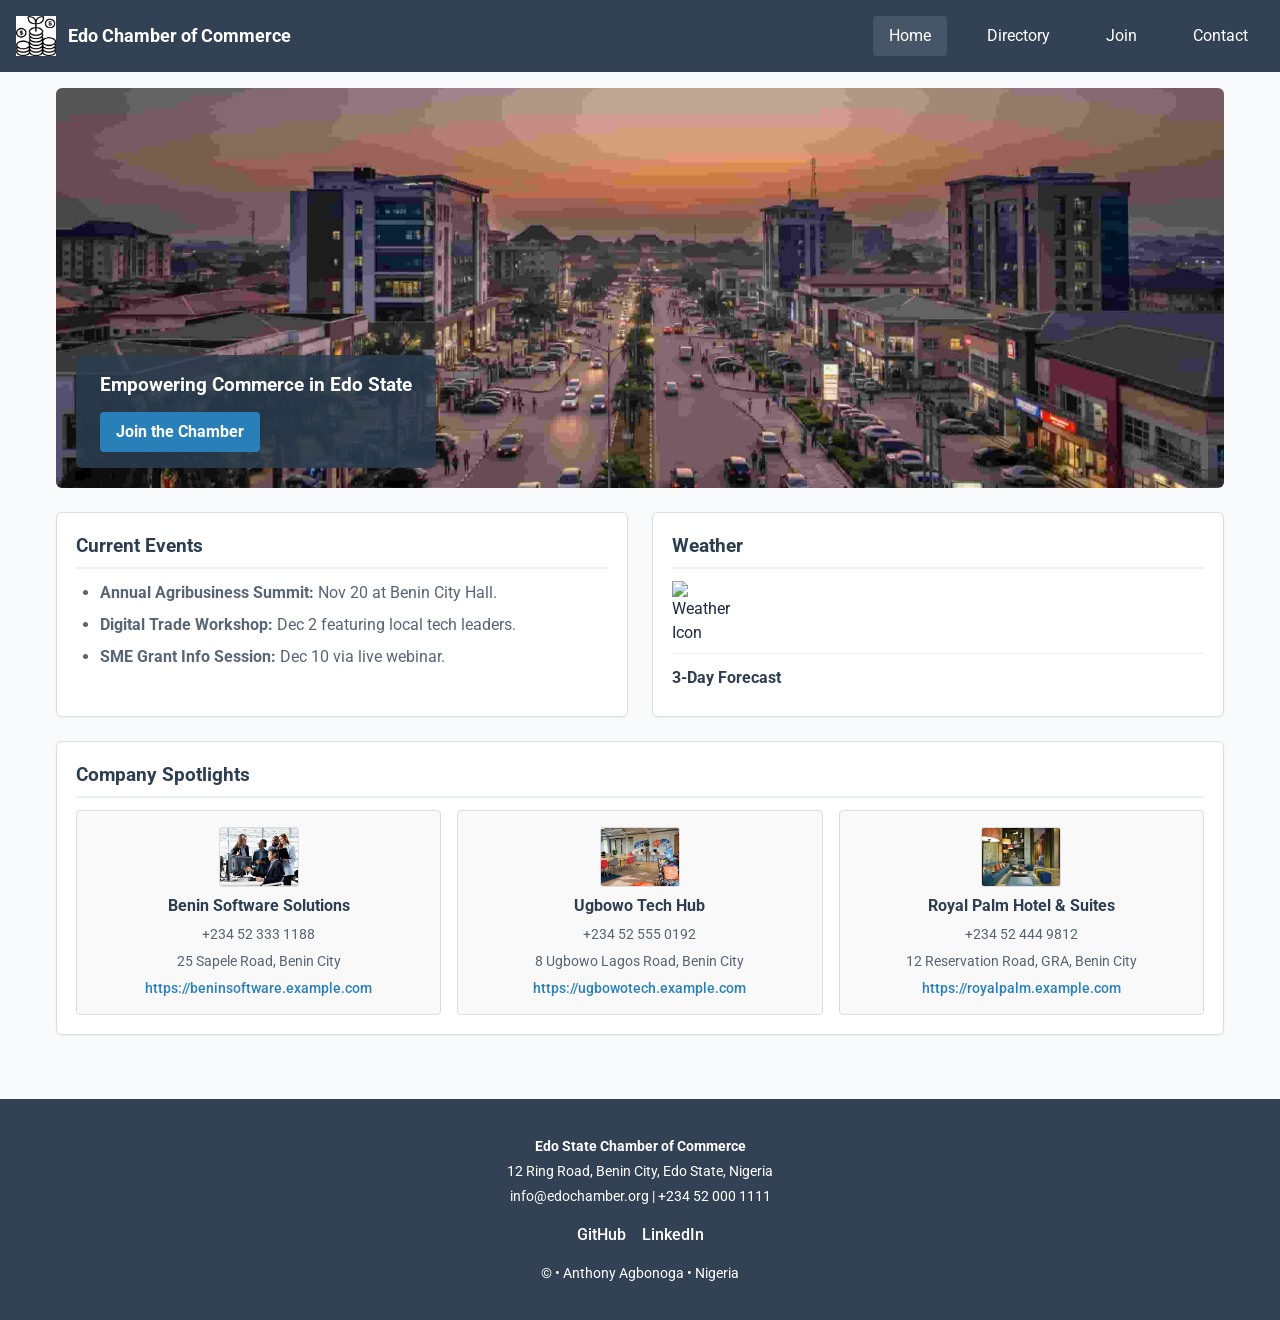
==== chamber/index.html @ c353a626 "used real images" ====
<!DOCTYPE html>
<html lang="en">

<head>
    <meta charset="UTF-8">
    <meta name="viewport" content="width=device-width, initial-scale=1.0">
    <title>Edo State Chamber of Commerce - Home</title>
    <meta name="description"
        content="Welcome to the Edo State Chamber of Commerce home page. Discover local business events, weather updates, and member spotlights.">
    <meta name="author" content="Anthony Agbonoga">

    <meta property="og:title" content="Edo State Chamber of Commerce Home">
    <meta property="og:description" content="Official landing page of the Edo State Chamber of Commerce.">
    <meta property="og:image" content="https://anthonyagbonoga.github.io/wdd231/chamber/images/hero.jpg">
    <meta property="og:url" content="https://anthonyagbonoga.github.io/wdd231/chamber/index.html">

    <link rel="icon" href="images/favicon.ico" type="image/x-icon">

    <link rel="preconnect" href="https://fonts.googleapis.com">
    <link rel="preconnect" href="https://fonts.gstatic.com" crossorigin>
    <link href="https://fonts.googleapis.com/css2?family=Roboto:wght@300;400;700&display=swap" rel="stylesheet">

    <link rel="stylesheet" href="styles/normalize.css">
    <link rel="stylesheet" href="styles/small.css">
    <link rel="stylesheet" href="styles/larger.css">

    <script src="scripts/navigation.js" defer></script>
    <script src="scripts/getdates.js" defer></script>
    <script src="scripts/home.js" defer></script>
</head>

<body>
    <header>
        <div class="logo-box">
            <img src="images/logo.png" alt="Logo" width="40" height="40">
            <span class="site-title">Edo Chamber of Commerce</span>
        </div>
        <button id="menu" aria-label="Toggle Menu"></button>
        <nav>
            <ul class="navigation">
                <li><a href="index.html" class="active">Home</a></li>
                <li><a href="directory.html">Directory</a></li>
                <li><a href="#">Join</a></li>
                <li><a href="#">Contact</a></li>
            </ul>
        </nav>
    </header>

    <main>
        <div class="hero">
            <img src="images/hero.jpg" alt="Edo State Business District Hero" width="1200" height="600">
            <div class="hero-msg">
                <h2>Empowering Commerce in Edo State</h2>
                <a class="cta-btn" href="#">Join the Chamber</a>
            </div>
        </div>

        <div class="home-grid">
            <section class="card events-card">
                <h2>Current Events</h2>
                <ul>
                    <li><strong>Annual Agribusiness Summit:</strong> Nov 20 at Benin City Hall.</li>
                    <li><strong>Digital Trade Workshop:</strong> Dec 2 featuring local tech leaders.</li>
                    <li><strong>SME Grant Info Session:</strong> Dec 10 via live webinar.</li>
                </ul>
            </section>

            <section class="card weather-card">
                <h2>Weather</h2>
                <div class="weather-content">
                    <img id="weather-icon" src="" alt="Weather Icon">
                    <div>
                        <p id="current-temp"></p>
                        <p id="weather-desc"></p>
                    </div>
                </div>
                <hr>
                <div id="forecast-container">
                    <h3>3-Day Forecast</h3>
                    <p id="forecast-1"></p>
                    <p id="forecast-2"></p>
                    <p id="forecast-3"></p>
                </div>
            </section>

            <section class="card spotlights-card">
                <h2>Company Spotlights</h2>
                <div id="spotlights-container"></div>
            </section>
        </div>
    </main>

    <footer>
        <div class="footer-content">
            <p><strong>Edo State Chamber of Commerce</strong></p>
            <p>12 Ring Road, Benin City, Edo State, Nigeria</p>
            <p>info@edochamber.org | +234 52 000 1111</p>
        </div>
        <div class="social-icons">
            <a href="https://github.com" target="_blank">GitHub</a>
            <a href="https://linkedin.com" target="_blank">LinkedIn</a>
        </div>
        <p>&copy; <span id="currentyear"></span> • Anthony Agbonoga • Nigeria</p>
        <p id="lastModified"></p>
    </footer>
</body>

</html>
---- chamber/styles/small.css ----
:root {
    --primary-color: #334155;
    --secondary-color: #475569;
    --accent-color: #2563eb;
    --bg-color: #f8fafc;
    --card-bg: #ffffff;
    --text-color: #1e293b;
}

* {
    box-sizing: border-box;
    margin: 0;
    padding: 0;
}

body {
    font-family: 'Roboto', sans-serif;
    background-color: var(--bg-color);
    color: var(--text-color);
    line-height: 1.5;
}

header {
    background-color: var(--primary-color);
    color: #fff;
    display: flex;
    justify-content: space-between;
    align-items: center;
    padding: 1rem;
    position: relative;
}

.logo-box {
    display: flex;
    align-items: center;
    gap: 0.75rem;
}

.site-title {
    font-weight: 700;
    font-size: 1.1rem;
}

#menu {
    font-size: 1.5rem;
    background: none;
    border: none;
    color: #fff;
    cursor: pointer;
}

#menu::before {
    content: "≡";
}

#menu.open::before {
    content: "X";
}

nav {
    position: absolute;
    top: 100%;
    left: 0;
    width: 100%;
    background-color: #1e293b;
    display: none;
    box-shadow: 0 4px 6px rgba(0, 0, 0, 0.15);
    z-index: 10;
}

nav.open {
    display: block;
}

.navigation {
    list-style: none;
}

.navigation li a {
    display: block;
    padding: 1rem;
    color: #fff;
    text-decoration: none;
    text-align: center;
    border-bottom: 1px solid rgba(255, 255, 255, 0.1);
}

.navigation li a:hover,
.navigation li a.active {
    background-color: var(--secondary-color);
}

main {
    padding: 1rem;
    max-width: 1200px;
    margin: 0 auto;
}

h1 {
    text-align: left;
    margin: 1.2rem 0;
    font-size: 1.6rem;
    color: var(--primary-color);
}

.menu-toggle-bar {
    display: flex;
    justify-content: flex-end;
    gap: 0.4rem;
    margin-bottom: 1rem;
}

.menu-toggle-bar button {
    padding: 0.4rem 0.6rem;
    border: 1px solid #cbd5e1;
    background-color: white;
    color: var(--primary-color);
    border-radius: 4px;
    cursor: pointer;
    display: flex;
    align-items: center;
    justify-content: center;
}

.menu-toggle-bar button.active {
    background-color: #e2e8f0;
    border-color: #94a3b8;
}

.grid {
    display: grid;
    grid-template-columns: 1fr;
    gap: 1.2rem;
}

.grid .member-card {
    background-color: var(--card-bg);
    border-radius: 6px;
    border: 1px solid #e2e8f0;
    box-shadow: 0 1px 3px rgba(0, 0, 0, 0.05);
    padding: 1.5rem;
    text-align: center;
    display: flex;
    flex-direction: column;
    align-items: center;
    gap: 0.75rem;
}

.grid .member-card img {
    width: 100px;
    height: 75px;
    object-fit: cover;
    border-radius: 4px;
    border: 1px solid #cbd5e1;
}

.grid .member-card h3 {
    font-size: 1.1rem;
    color: var(--primary-color);
}

.grid .member-card p {
    font-size: 0.9rem;
    color: #475569;
}

.grid .member-card a {
    color: var(--accent-color);
    text-decoration: none;
    font-weight: 500;
}

.grid .member-card a:hover {
    text-decoration: underline;
}

.list {
    display: flex;
    flex-direction: column;
    background-color: white;
    border-radius: 6px;
    border: 1px solid #e2e8f0;
    overflow: hidden;
}

.list .member-card {
    padding: 1rem 1.2rem;
    display: flex;
    justify-content: space-between;
    align-items: center;
    flex-wrap: wrap;
    gap: 1rem;
    border-bottom: 1px solid #e2e8f0;
}

.list .member-card:nth-child(even) {
    background-color: #f1f5f9;
}

.list .member-card img {
    display: none;
}

.list .member-card h3 {
    font-size: 1rem;
    color: var(--primary-color);
    flex: 2;
    min-width: 160px;
}

.list .member-card p {
    font-size: 0.9rem;
    color: #475569;
    flex: 2;
    min-width: 160px;
}

.list .member-card a {
    color: var(--accent-color);
    text-decoration: none;
    font-weight: 500;
    flex: 1.5;
    min-width: 160px;
}

footer {
    background-color: var(--primary-color);
    color: white;
    text-align: center;
    padding: 2rem 1rem;
    margin-top: 3rem;
}

.footer-content {
    margin-bottom: 1rem;
    font-size: 0.9rem;
}

.social-icons {
    display: flex;
    justify-content: center;
    gap: 1rem;
    margin-bottom: 1rem;
}

.social-icons a {
    color: white;
    text-decoration: none;
    font-weight: 500;
}

.social-icons a:hover {
    text-decoration: underline;
}

footer p {
    margin: 0.3rem 0;
    font-size: 0.85rem;
}

.grid .member-card img {
    width: 120px;
    height: 90px;
    object-fit: cover;
    border-radius: 4px;
    border: 1px solid #ffffff;
    box-shadow: 0 4px 10px rgba(0, 0, 0, 0.7);
}

.hero {
    position: relative;
    margin-bottom: 1.5rem;
}

.hero img {
    width: 100%;
    height: auto;
    display: block;
    border-radius: 6px;
    max-height: 400px;
    object-fit: cover;
}

.hero-msg {
    position: absolute;
    bottom: 20px;
    left: 20px;
    background-color: rgba(44, 62, 80, 0.85);
    color: white;
    padding: 1rem 1.5rem;
    border-radius: 6px;
    display: flex;
    flex-direction: column;
    gap: 0.75rem;
    max-width: 80%;
}

.hero-msg h2 {
    font-size: 1.2rem;
    margin: 0;
}

.cta-btn {
    background-color: #2980b9;
    color: white;
    padding: 0.5rem 1rem;
    text-decoration: none;
    font-weight: bold;
    border-radius: 4px;
    text-align: center;
    width: fit-content;
}

.cta-btn:hover {
    background-color: #1f618d;
}

.home-grid {
    display: flex;
    flex-direction: column;
    gap: 1.5rem;
}

.card {
    background-color: #ffffff;
    border-radius: 6px;
    border: 1px solid #dcdde1;
    padding: 1.2rem;
    box-shadow: 0 1px 3px rgba(0,0,0,0.05);
}

.card h2 {
    font-size: 1.2rem;
    color: #2c3e50;
    margin-bottom: 0.75rem;
    border-bottom: 2px solid #ecf0f1;
    padding-bottom: 0.4rem;
}

.events-card ul {
    list-style-type: disc;
    padding-left: 1.5rem;
    display: flex;
    flex-direction: column;
    gap: 0.5rem;
    color: #576574;
}

.weather-content {
    display: flex;
    align-items: center;
    gap: 1rem;
}

#weather-icon {
    width: 60px;
    height: 60px;
}

.weather-card hr {
    border: none;
    border-top: 1px solid #ecf0f1;
    margin: 0.75rem 0;
}

#forecast-container h3 {
    font-size: 1rem;
    color: #2c3e50;
    margin-bottom: 0.4rem;
}

#forecast-container p {
    font-size: 0.9rem;
    color: #576574;
    margin: 0.2rem 0;
}

#spotlights-container {
    display: flex;
    flex-direction: column;
    gap: 1rem;
}

.spotlight-card {
    background-color: #f9f9f9;
    border: 1px solid #dcdde1;
    border-radius: 4px;
    padding: 1rem;
    text-align: center;
    display: flex;
    flex-direction: column;
    align-items: center;
    gap: 0.4rem;
}

.spotlight-card img {
    width: 80px;
    height: 60px;
    object-fit: cover;
    border-radius: 3px;
    border: 1px solid #dcdde1;
}

.spotlight-card h3 {
    font-size: 1rem;
    color: #2c3e50;
}

.spotlight-card p {
    font-size: 0.85rem;
    color: #576574;
}

.spotlight-card a {
    color: #2980b9;
    text-decoration: none;
    font-size: 0.85rem;
    font-weight: 500;
}
---- chamber/styles/larger.css ----
@media (min-width: 768px) {
    #menu {
        display: none;
    }

    nav {
        position: static;
        display: block;
        width: auto;
        background: transparent;
        box-shadow: none;
    }

    .navigation {
        display: flex;
        gap: 1.5rem;
    }

    .navigation li a {
        padding: 0.5rem 1rem;
        border-bottom: none;
        border-radius: 4px;
    }

    .grid {
        grid-template-columns: repeat(3, 1fr);
    }
}

@media (min-width: 768px) {
    #menu {
        display: none;
    }

    nav {
        position: static;
        display: block;
        width: auto;
        background: transparent;
        box-shadow: none;
    }

    .navigation {
        display: flex;
        gap: 1.5rem;
    }

    .navigation li a {
        padding: 0.5rem 1rem;
        border-bottom: none;
        border-radius: 4px;
    }

    .home-grid {
        display: grid;
        grid-template-columns: repeat(2, 1fr);
        gap: 1.5rem;
    }

    .spotlights-card {
        grid-column: span 2;
    }

    #spotlights-container {
        display: grid;
        grid-template-columns: repeat(3, 1fr);
        gap: 1rem;
    }
}
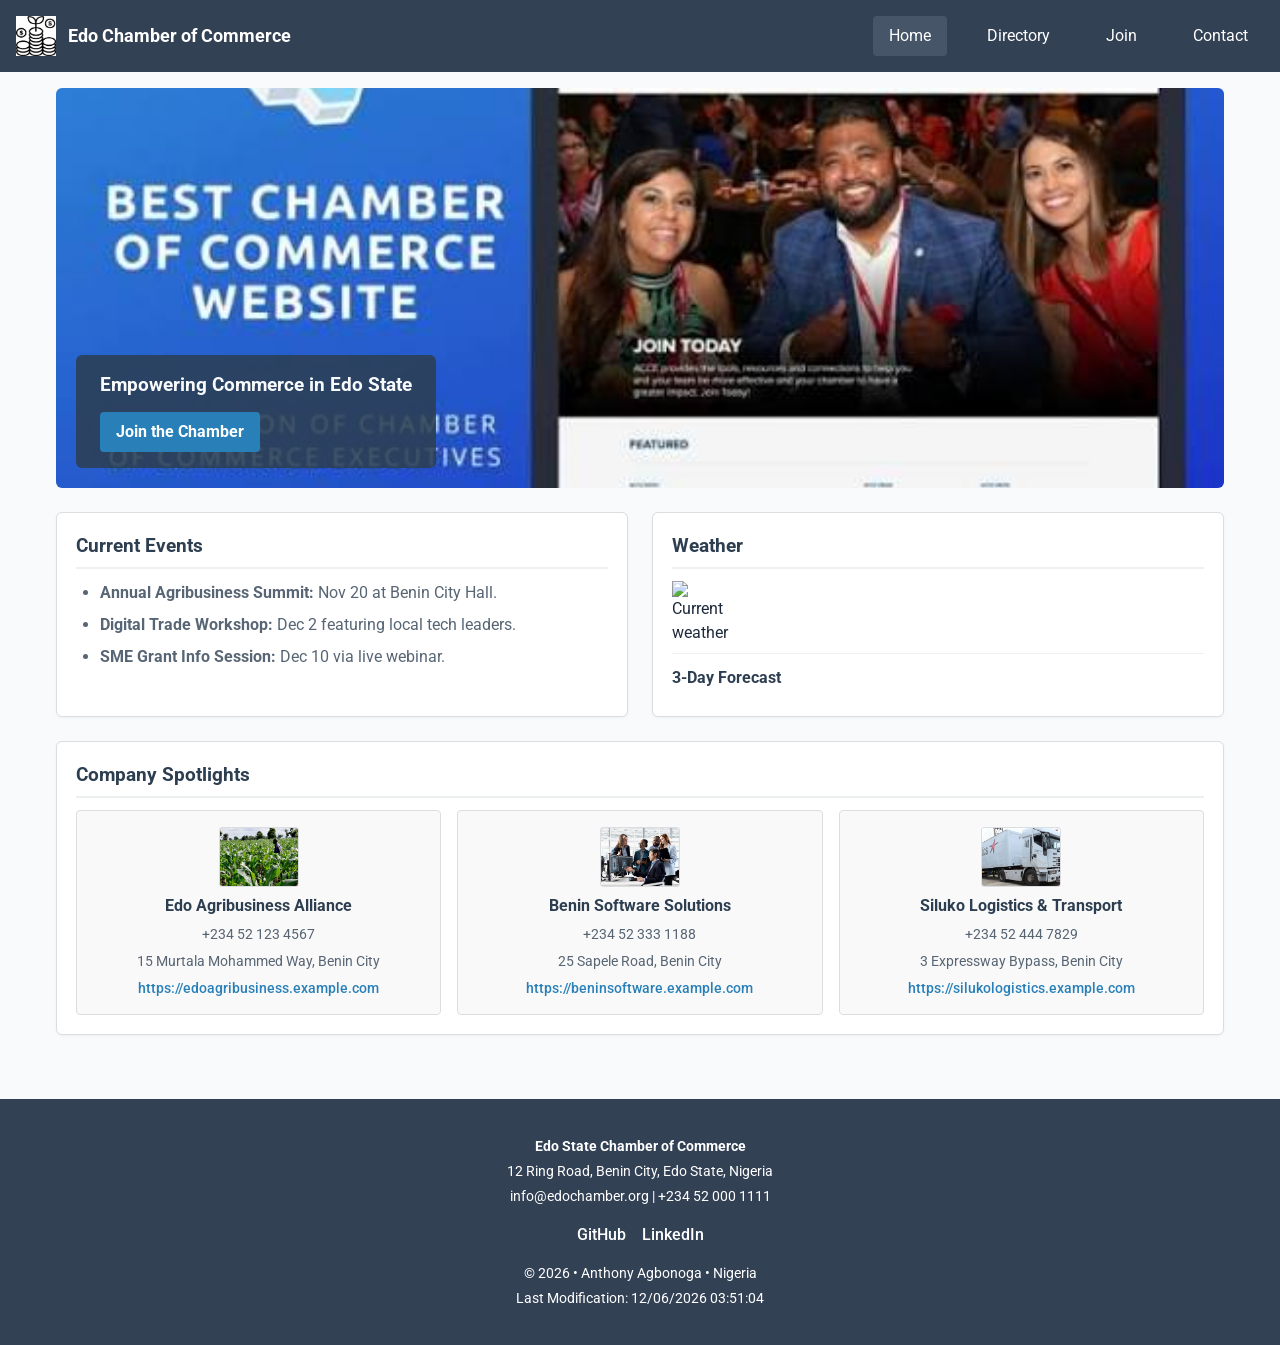
==== commit 570dbeed: "Fix W03 chamber home page audit issues and improve accessibility" ====
--- a/chamber/index.html
+++ b/chamber/index.html
@@ -11,8 +11,8 @@
 
     <meta property="og:title" content="Edo State Chamber of Commerce Home">
     <meta property="og:description" content="Official landing page of the Edo State Chamber of Commerce.">
-    <meta property="og:image" content="https://anthonyagbonoga.github.io/wdd231/chamber/images/hero.jpg">
-    <meta property="og:url" content="https://anthonyagbonoga.github.io/wdd231/chamber/index.html">
+    <meta property="og:image" content="https://toniecee.github.io/wdd231/chamber/images/social-preview.jpg">
+    <meta property="og:url" content="https://toniecee.github.io/wdd231/chamber/index.html">
 
     <link rel="icon" href="images/favicon.ico" type="image/x-icon">
 
@@ -32,7 +32,7 @@
 <body>
     <header>
         <div class="logo-box">
-            <img src="images/logo.png" alt="Logo" width="40" height="40">
+            <img src="images/logo.png" alt="Edo State Chamber of Commerce logo" width="40" height="40">
             <span class="site-title">Edo Chamber of Commerce</span>
         </div>
         <button id="menu" aria-label="Toggle Menu"></button>
@@ -50,7 +50,7 @@
         <div class="hero">
             <img src="images/hero.jpg" alt="Edo State Business District Hero" width="1200" height="600">
             <div class="hero-msg">
-                <h2>Empowering Commerce in Edo State</h2>
+                <h1>Empowering Commerce in Edo State</h1>
                 <a class="cta-btn" href="#">Join the Chamber</a>
             </div>
         </div>
@@ -68,7 +68,7 @@
             <section class="card weather-card">
                 <h2>Weather</h2>
                 <div class="weather-content">
-                    <img id="weather-icon" src="" alt="Weather Icon">
+                    <img id="weather-icon" alt="Current weather conditions">
                     <div>
                         <p id="current-temp"></p>
                         <p id="weather-desc"></p>
--- a/chamber/styles/small.css
+++ b/chamber/styles/small.css
@@ -41,39 +41,14 @@
     font-size: 1.1rem;
 }
 
-#menu {
-    font-size: 1.5rem;
-    background: none;
-    border: none;
-    color: #fff;
-    cursor: pointer;
-}
-
-#menu::before {
-    content: "≡";
-}
-
-#menu.open::before {
-    content: "X";
-}
-
-nav {
-    position: absolute;
-    top: 100%;
-    left: 0;
-    width: 100%;
-    background-color: #1e293b;
+.navigation {
     display: none;
-    box-shadow: 0 4px 6px rgba(0, 0, 0, 0.15);
-    z-index: 10;
-}
-
-nav.open {
-    display: block;
-}
-
-.navigation {
     list-style: none;
+}
+
+.navigation.open {
+    display: flex;
+    flex-direction: column;
 }
 
 .navigation li a {
@@ -147,11 +122,12 @@
 }
 
 .grid .member-card img {
-    width: 100px;
-    height: 75px;
+    width: 120px;
+    height: 90px;
     object-fit: cover;
     border-radius: 4px;
     border: 1px solid #cbd5e1;
+    box-shadow: 0 4px 10px rgba(0, 0, 0, 0.2);
 }
 
 .grid .member-card h3 {
@@ -256,15 +232,6 @@
 footer p {
     margin: 0.3rem 0;
     font-size: 0.85rem;
-}
-
-.grid .member-card img {
-    width: 120px;
-    height: 90px;
-    object-fit: cover;
-    border-radius: 4px;
-    border: 1px solid #ffffff;
-    box-shadow: 0 4px 10px rgba(0, 0, 0, 0.7);
 }
 
 .hero {
@@ -295,9 +262,10 @@
     max-width: 80%;
 }
 
-.hero-msg h2 {
+.hero-msg h1 {
     font-size: 1.2rem;
     margin: 0;
+    color: var(--bg-color);
 }
 
 .cta-btn {
@@ -326,7 +294,7 @@
     border-radius: 6px;
     border: 1px solid #dcdde1;
     padding: 1.2rem;
-    box-shadow: 0 1px 3px rgba(0,0,0,0.05);
+    box-shadow: 0 1px 3px rgba(0, 0, 0, 0.05);
 }
 
 .card h2 {
@@ -416,4 +384,34 @@
     text-decoration: none;
     font-size: 0.85rem;
     font-weight: 500;
+}
+
+#menu {
+    display: block;
+    font-size: 1.5rem;
+    background: none;
+    border: none;
+    color: #fff;
+    cursor: pointer;
+    position: absolute;
+    top: 1rem;
+    right: 1rem;
+}
+
+nav {
+    position: absolute;
+    top: 100%;
+    left: 0;
+    width: 100%;
+    background-color: #1e293b;
+    box-shadow: 0 4px 6px rgba(0, 0, 0, 0.15);
+    z-index: 10;
+}
+
+#menu::before {
+    content: "≡";
+}
+
+#menu.open::before {
+    content: "X";
 }
--- a/chamber/styles/larger.css
+++ b/chamber/styles/larger.css
@@ -66,4 +66,4 @@
         grid-template-columns: repeat(3, 1fr);
         gap: 1rem;
     }
-}+}
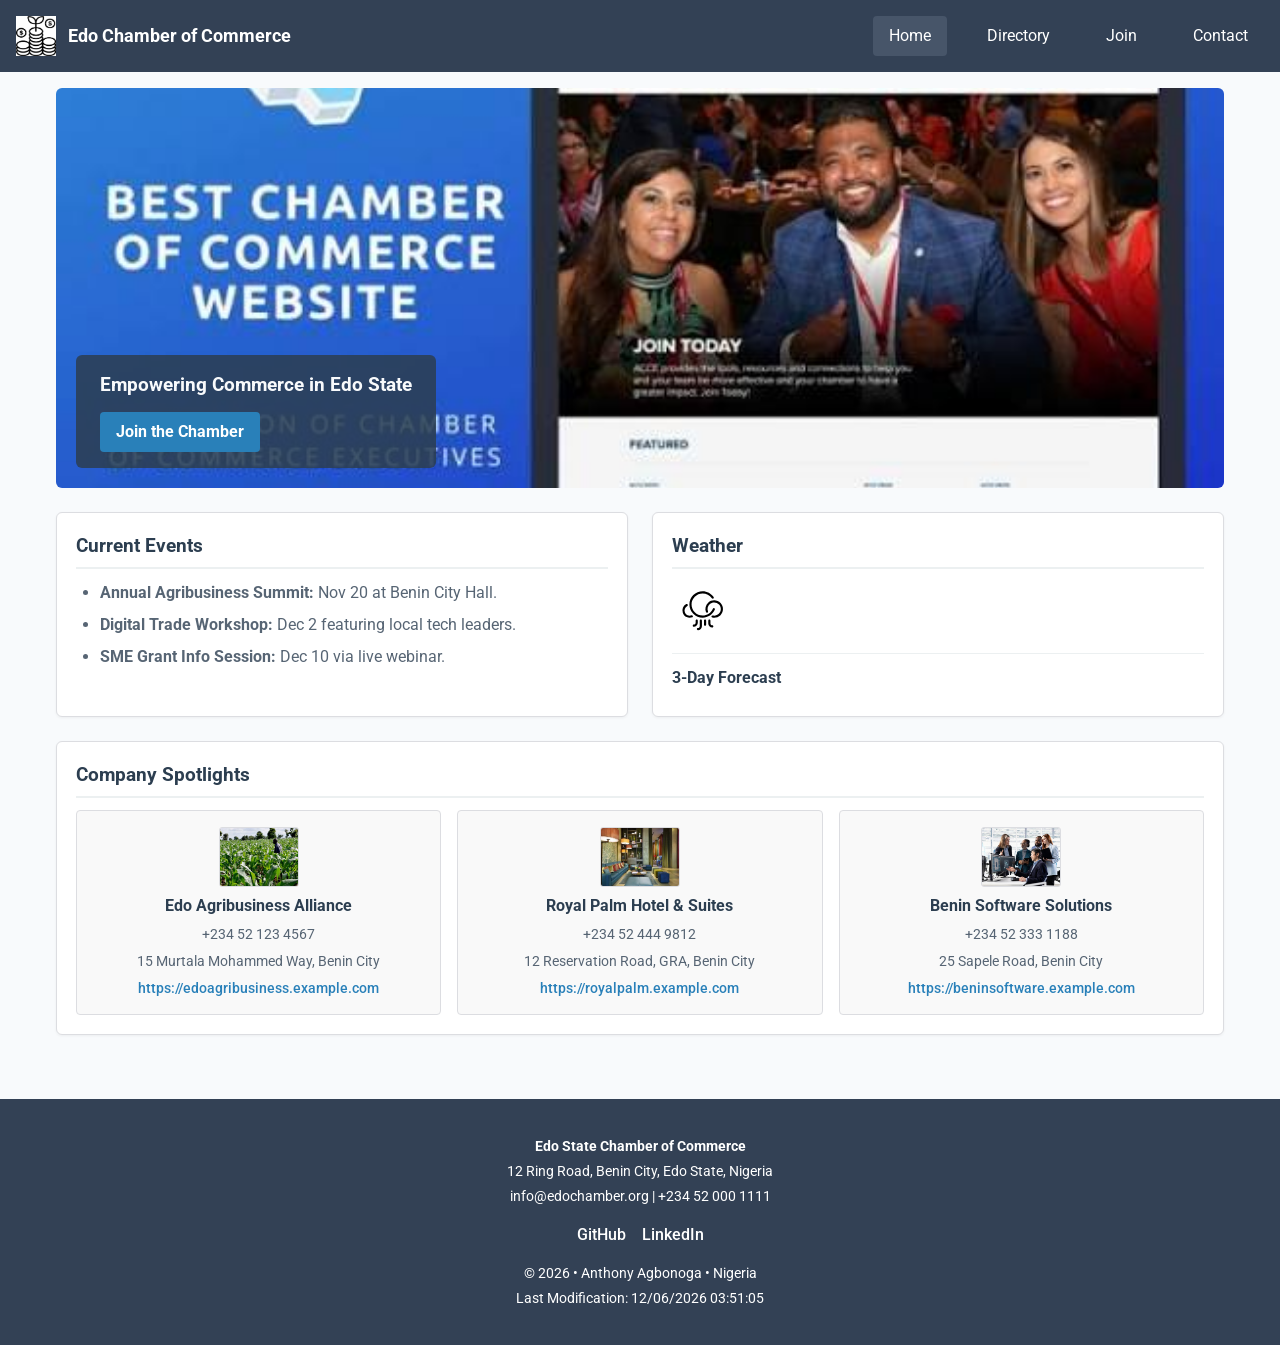
==== commit 2b672809: "resolve W03 HTML validation error for weather icon" ====
--- a/chamber/index.html
+++ b/chamber/index.html
@@ -68,7 +68,8 @@
             <section class="card weather-card">
                 <h2>Weather</h2>
                 <div class="weather-content">
-                    <img id="weather-icon" alt="Current weather conditions">
+                    <img id="weather-icon" src="images/weather-icon.svg" alt="Current weather conditions" width="50"
+                        height="50">
                     <div>
                         <p id="current-temp"></p>
                         <p id="weather-desc"></p>
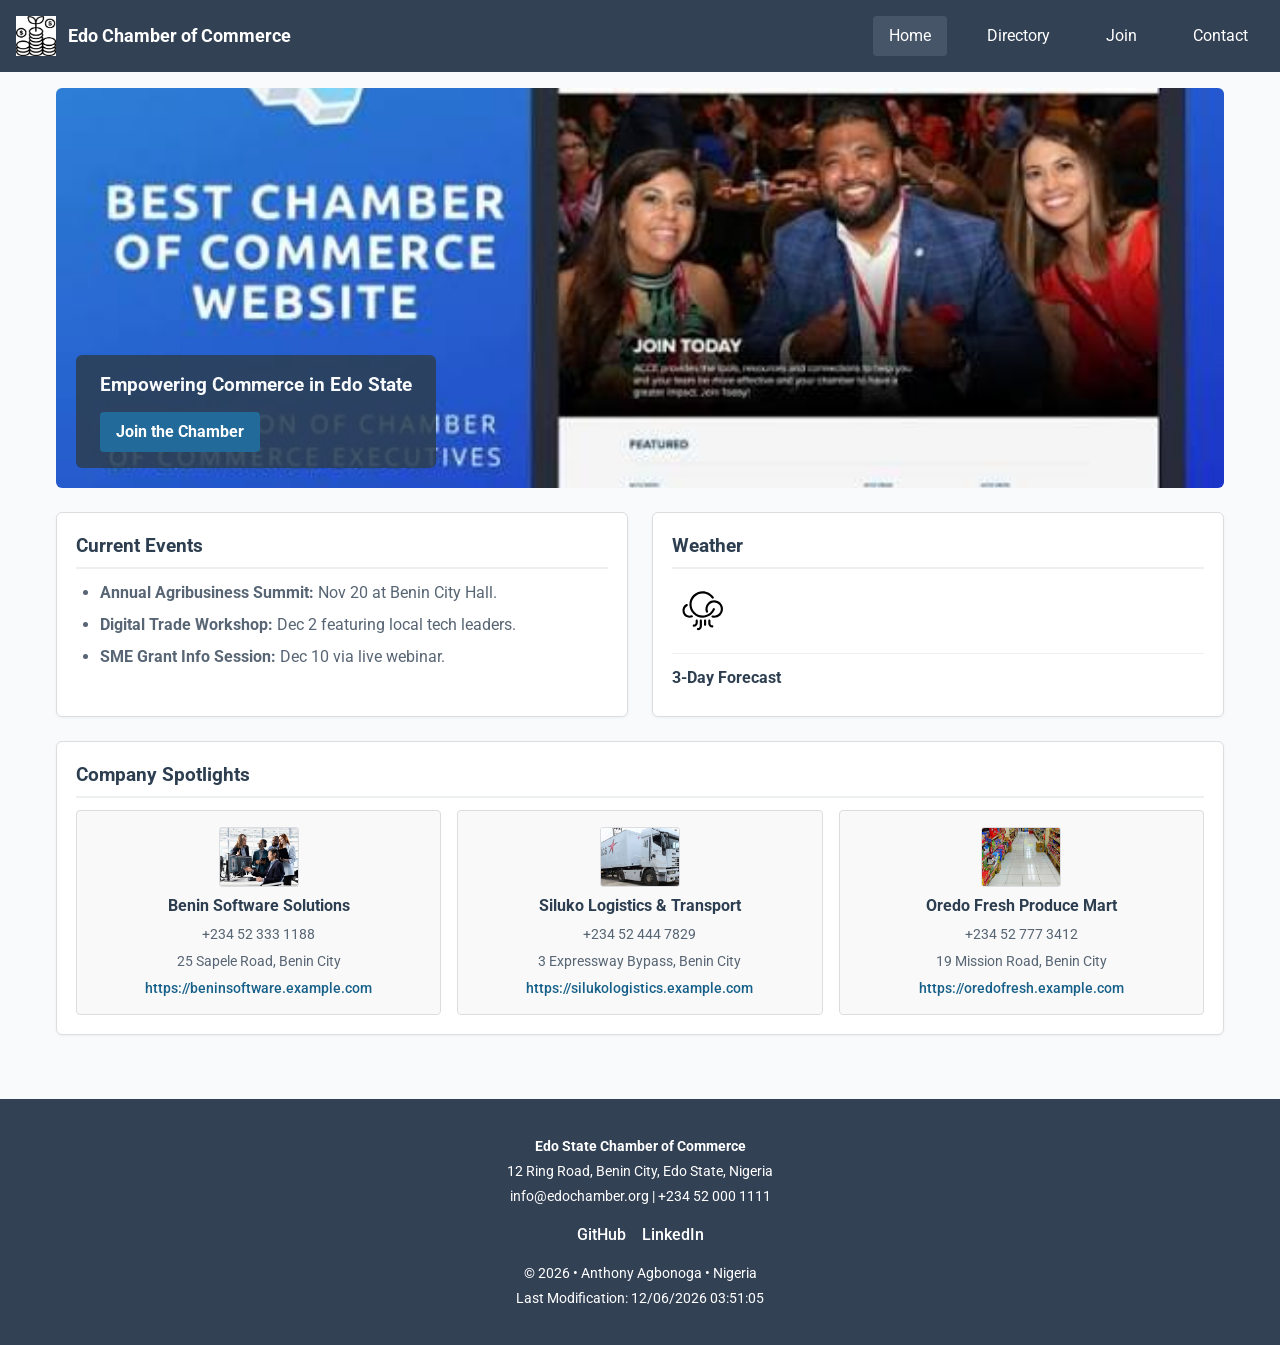
==== commit b0e6f626: "Add W04 chamber join and thank you pages" ====
--- a/chamber/index.html
+++ b/chamber/index.html
@@ -40,7 +40,7 @@
             <ul class="navigation">
                 <li><a href="index.html" class="active">Home</a></li>
                 <li><a href="directory.html">Directory</a></li>
-                <li><a href="#">Join</a></li>
+                <li><a href="join.html">Join</a></li>
                 <li><a href="#">Contact</a></li>
             </ul>
         </nav>
@@ -51,7 +51,7 @@
             <img src="images/hero.jpg" alt="Edo State Business District Hero" width="1200" height="600">
             <div class="hero-msg">
                 <h1>Empowering Commerce in Edo State</h1>
-                <a class="cta-btn" href="#">Join the Chamber</a>
+                <a class="cta-btn" href="join.html">Join the Chamber</a>
             </div>
         </div>
 
--- a/chamber/styles/small.css
+++ b/chamber/styles/small.css
@@ -269,7 +269,7 @@
 }
 
 .cta-btn {
-    background-color: #2980b9;
+    background-color: #216a99;
     color: white;
     padding: 0.5rem 1rem;
     text-decoration: none;
@@ -380,7 +380,7 @@
 }
 
 .spotlight-card a {
-    color: #2980b9;
+    color: #17608a;
     text-decoration: none;
     font-size: 0.85rem;
     font-weight: 500;
@@ -414,4 +414,141 @@
 
 #menu.open::before {
     content: "X";
+}
+
+.join-container {
+    display: grid;
+    grid-template-columns: 1fr;
+    gap: 1.5rem;
+    margin-top: 1rem;
+}
+
+.join-form {
+    display: flex;
+    flex-direction: column;
+    gap: 1rem;
+    padding: 1.25rem;
+    border: 1px solid #ccc;
+    border-radius: 6px;
+    background-color: #ffffff;
+}
+
+.join-form label {
+    display: flex;
+    flex-direction: column;
+    gap: 0.35rem;
+    font-weight: 700;
+}
+
+.join-form input,
+.join-form select,
+.join-form textarea {
+    padding: 0.65rem;
+    border: 1px solid #767676;
+    border-radius: 4px;
+    font: inherit;
+    font-weight: 400;
+}
+
+.join-form input[type="submit"] {
+    margin-top: 0.5rem;
+    padding: 0.75rem 1rem;
+    border: none;
+    border-radius: 4px;
+    background-color: #1b4332;
+    color: #ffffff;
+    font-weight: 700;
+    cursor: pointer;
+}
+
+.join-form input[type="submit"]:hover,
+.join-form input[type="submit"]:focus {
+    background-color: #081c15;
+}
+
+.membership-cards {
+    display: flex;
+    flex-direction: column;
+    gap: 1rem;
+}
+
+.membership-cards h2 {
+    margin: 0;
+}
+
+@keyframes cardFadeSlide {
+    from {
+        opacity: 0;
+        transform: translateY(12px);
+    }
+    to {
+        opacity: 1;
+        transform: translateY(0);
+    }
+}
+
+.level-card {
+    padding: 1.1rem;
+    border: 1px solid #ccc;
+    border-radius: 6px;
+    background-color: #f8f9fa;
+    animation: cardFadeSlide 0.6s ease-out both;
+}
+
+.level-card:nth-of-type(2) {
+    animation-delay: 0.1s;
+}
+
+.level-card:nth-of-type(3) {
+    animation-delay: 0.2s;
+}
+
+.level-card:nth-of-type(4) {
+    animation-delay: 0.3s;
+}
+
+.level-card h3 {
+    margin: 0 0 0.4rem;
+}
+
+.level-card p {
+    margin: 0 0 0.75rem;
+}
+
+.modal-open,
+.modal-close {
+    padding: 0.5rem 0.9rem;
+    border: none;
+    border-radius: 4px;
+    background-color: #1b4332;
+    color: #ffffff;
+    font: inherit;
+    font-weight: 700;
+    cursor: pointer;
+}
+
+.level-modal {
+    max-width: 450px;
+    width: 90%;
+    padding: 1.5rem;
+    border: 1px solid #ccc;
+    border-radius: 6px;
+    background-color: #ffffff;
+    color: #111111;
+}
+
+.level-modal::backdrop {
+    background-color: rgba(0, 0, 0, 0.55);
+}
+
+.thankyou-card {
+    max-width: 650px;
+    padding: 1.5rem;
+    border: 1px solid #ccc;
+    border-radius: 6px;
+    background-color: #ffffff;
+}
+
+.summary-details p {
+    margin: 0.6rem 0;
 }
--- a/chamber/styles/larger.css
+++ b/chamber/styles/larger.css
@@ -67,3 +67,8 @@
         gap: 1rem;
     }
 }
+
+.join-container {
+    grid-template-columns: 1.3fr 0.7fr;
+    align-items: start;
+}
